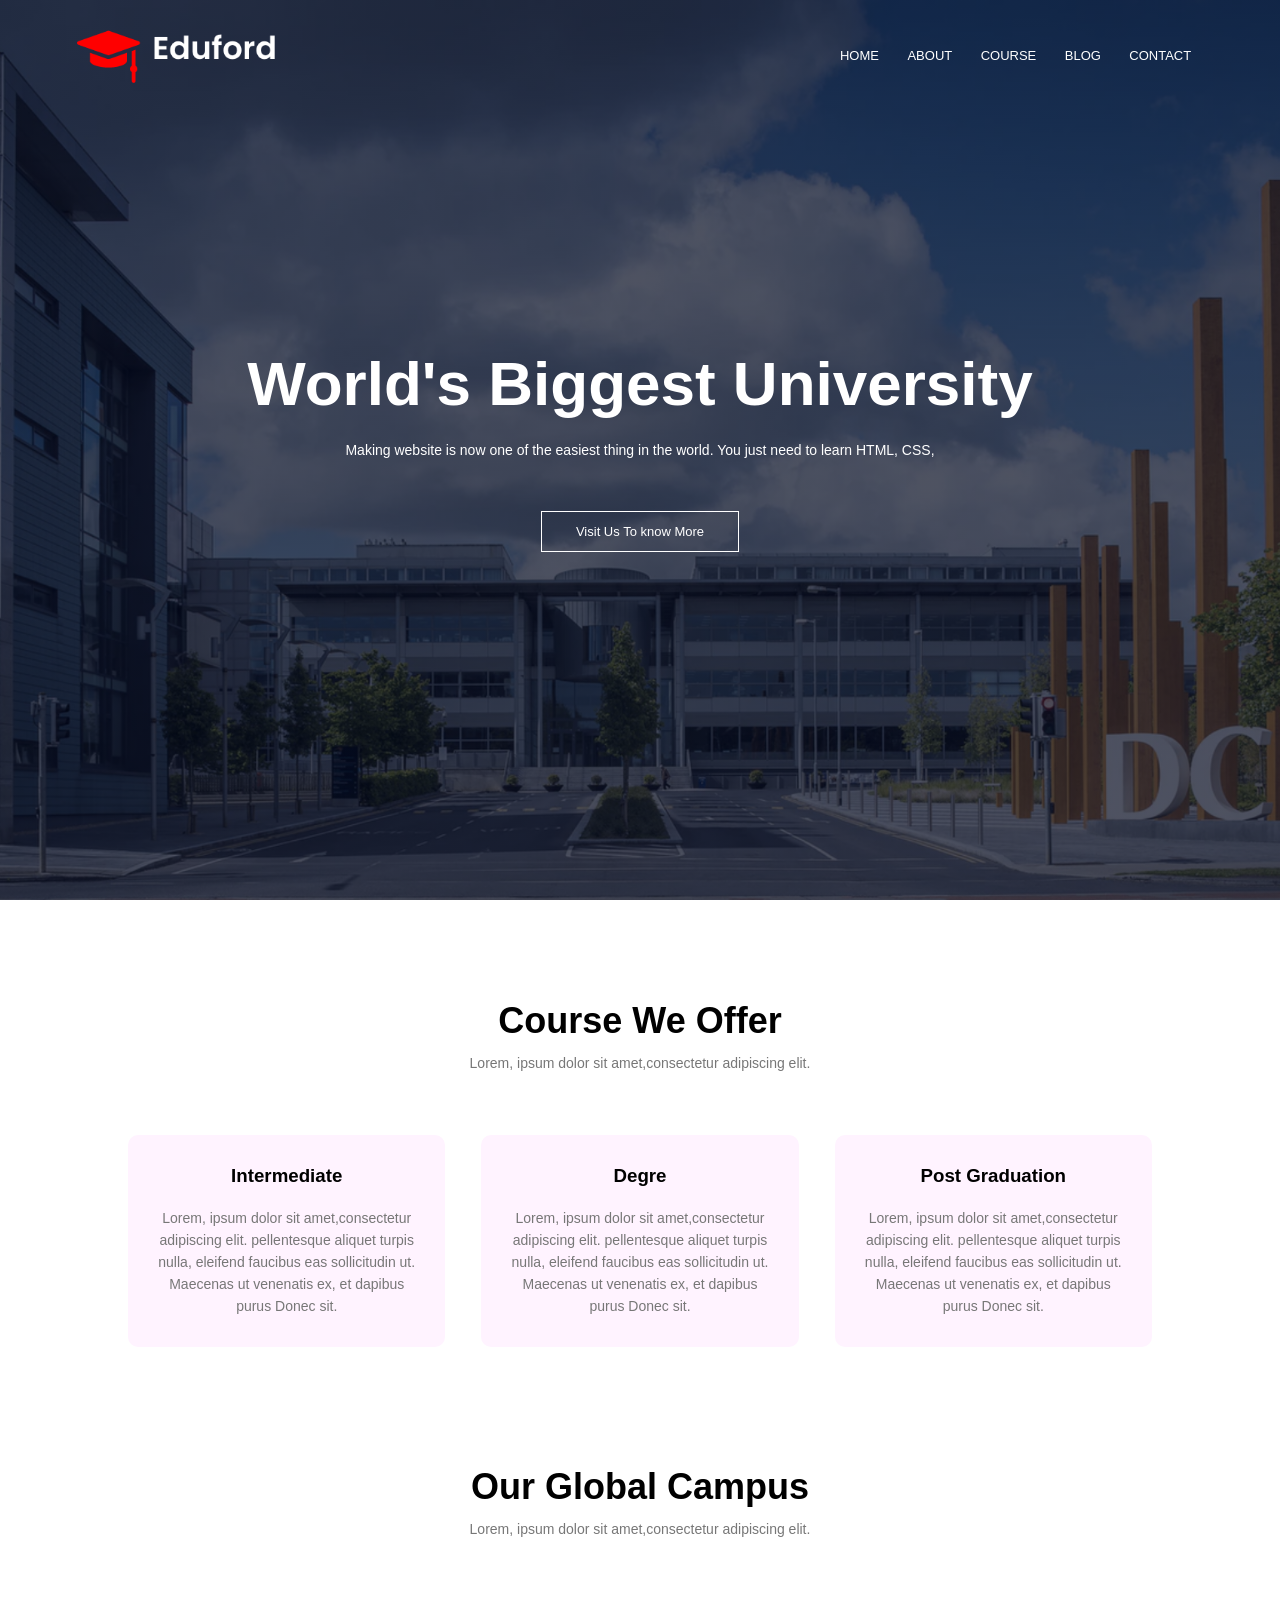
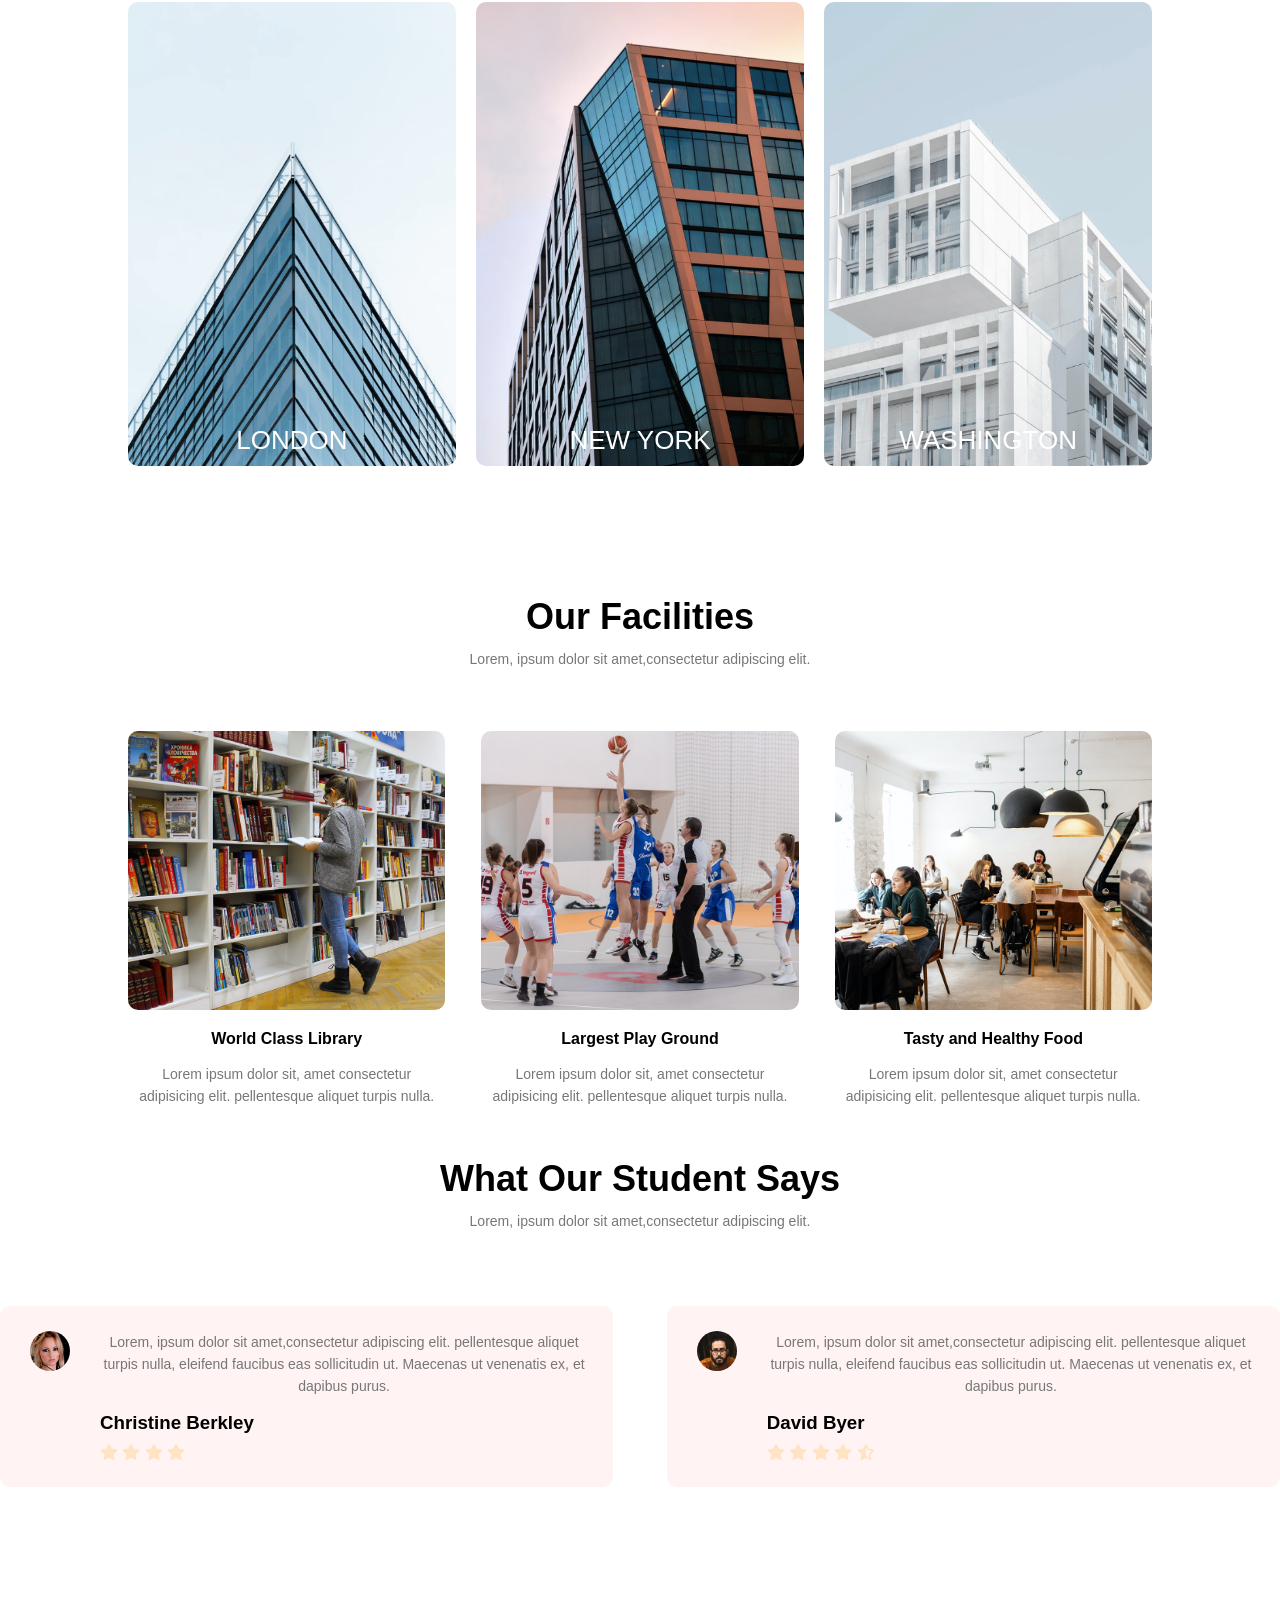
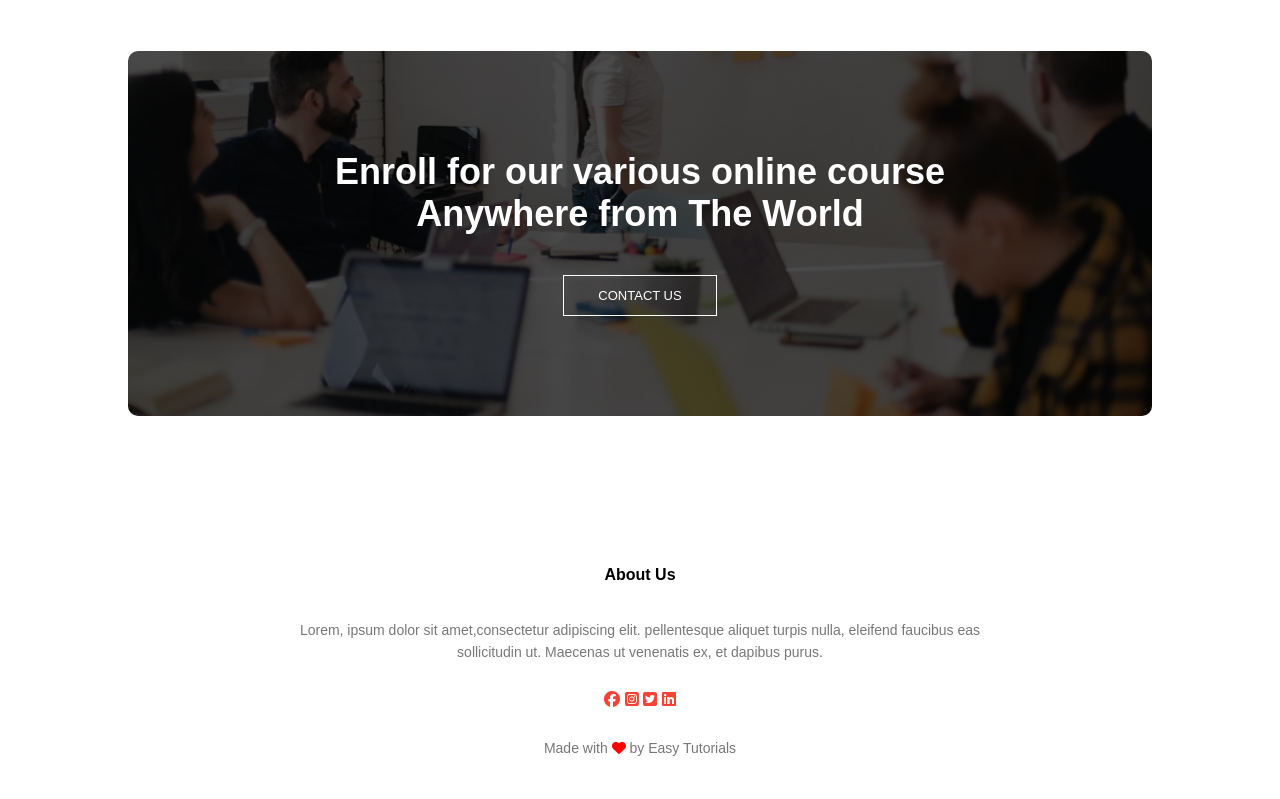
==== youtub Project/index.html @ 14d15c14 "youtube  project done" ====
<!DOCTYPE html>
<html lang="en">

<head>
    <meta charset="UTF-8">
    <meta name="viewport" content="width=device-width, initial-scale=1.0">
    <title>Univercity Web Site</title>
    <link rel="stylesheet" href="./index.css">
    <link rel="preconnect" href="https://fonts.googleapis.com">
    <link rel="preconnect" href="https://fonts.gstatic.com" crossorigin>
    <link
        href="https://fonts.googleapis.com/css2?family=Oswald:wght@200..700&family=Roboto+Condensed:ital,wght@0,100..900;1,100..900&family=Roboto:ital,wght@0,100..900;1,100..900&display=swap"
        rel="stylesheet">
    <!-- -----Font link------- -->
    <link rel="stylesheet" href="https://cdnjs.cloudflare.com/ajax/libs/font-awesome/6.7.2/css/all.min.css"
        integrity="sha512-Evv84Mr4kqVGRNSgIGL/F/aIDqQb7xQ2vcrdIwxfjThSH8CSR7PBEakCr51Ck+w+/U6swU2Im1vVX0SVk9ABhg=="
        crossorigin="anonymous" referrerpolicy="no-referrer" />
</head>

<body>
    <section class="header">
        <nav>
            <a href="index.html"><img src="./images/logo.png"></a>
            <div class="nav-links" id="navlinks">
                <i class="fa-solid fa-xmark" onclick="hideMenu()"></i>
                <ul>
                    <li><a href="">HOME</a></li>
                    <li><a href="">ABOUT</a></li>
                    <li><a href="">COURSE</a></li>
                    <li><a href="">BLOG</a></li>
                    <li><a href="">CONTACT</a></li>
                </ul>

            </div>
            <i class="fa-solid fa-bars" onclick="showMenu()"></i>
        </nav>


        <div class="text-box">
            <h1>World's Biggest University</h1>
            <p>Making website is now one of the easiest thing in the world. You just need to learn HTML, CSS,
            </p>
            <a href="" class="hero-btn">Visit Us To know More</a>

        </div>

    </section>

    <!-- course -->
    <section class="course">
        <h1>Course We Offer</h1>
        <p>Lorem, ipsum dolor sit amet,consectetur adipiscing elit.</p>

        <div class="row">
            <div class="course-col">
                <h3>Intermediate</h3>
                <p>Lorem, ipsum dolor sit amet,consectetur adipiscing elit.
                    pellentesque aliquet turpis nulla, eleifend faucibus eas
                    sollicitudin ut. Maecenas ut venenatis ex, et dapibus purus Donec sit.
                </p>
            </div>
            <div class="course-col">
                <h3>Degre</h3>
                <p>Lorem, ipsum dolor sit amet,consectetur adipiscing elit.
                    pellentesque aliquet turpis nulla, eleifend faucibus eas
                    sollicitudin ut. Maecenas ut venenatis ex, et dapibus purus Donec sit.
                </p>
            </div>
            <div class="course-col">
                <h3>Post Graduation</h3>
                <p>Lorem, ipsum dolor sit amet,consectetur adipiscing elit.
                    pellentesque aliquet turpis nulla, eleifend faucibus eas
                    sollicitudin ut. Maecenas ut venenatis ex, et dapibus purus Donec sit.
                </p>
            </div>
    </section>
    <br>



    <!-- Campus -->
    <section class="campus">
        <h1>Our Global Campus</h1>
        <P>Lorem, ipsum dolor sit amet,consectetur adipiscing elit.</P>

        <div class="row">
            <div class="campus-col">
                <img src="images/london.png" class="img-fluid rounded">
                <div class="layer">
                    <h3>LONDON</h3>
                </div>
            </div>
            <div class="campus-col">
                <img src="images/newyork.png" class="img-fluid rounded">
                <div class="layer">
                    <h3>NEW YORK</h3>
                </div>
            </div>
            <div class="campus-col">
                <img src="images/washington.png" class="img-fluid rounded">
                <div class="layer">
                    <h3>WASHINGTON</h3>
                </div>
            </div>

        </div>

    </section>

    <!-- -------Facilities------ -->

    <section class="facilities">
        <h1>Our Facilities</h1>
        <p>Lorem, ipsum dolor sit amet,consectetur adipiscing elit.</p>

        <div class="row">
            <div class="facilities-col">
                <img src="images/library.png" alt="">
                <h4>World Class Library</h4>
                <p>Lorem ipsum dolor sit, amet consectetur adipisicing elit.
                    pellentesque aliquet turpis nulla.
                </p>

            </div>

            <div class="facilities-col">
                <img src="images/basketball.png" alt="">
                <h4>Largest Play Ground</h4>
                <p>Lorem ipsum dolor sit, amet consectetur adipisicing elit.
                    pellentesque aliquet turpis nulla.
                </p>

            </div>

            <div class="facilities-col">
                <img src="images/cafeteria.png" alt="">
                <h4>Tasty and Healthy Food</h4>
                <p>Lorem ipsum dolor sit, amet consectetur adipisicing elit.
                    pellentesque aliquet turpis nulla.</p>

            </div>
        </div>

    </section>



    <!-- testimonials -->

    <section class="testimonials">
        <h1>What Our Student Says</h1>
        <p>Lorem, ipsum dolor sit amet,consectetur adipiscing elit.</p>
        <div class="row">
            <div class="testimonials-col">
                <img src="images/user1.jpg" alt="">
                <div>
                    <p>Lorem, ipsum dolor sit amet,consectetur adipiscing elit.
                        pellentesque aliquet turpis nulla, eleifend faucibus eas
                        sollicitudin ut. Maecenas ut venenatis ex, et dapibus purus.</p>
                    <h3>Christine Berkley</h3>
                    <i class="fa-solid fa-star"></i>
                    <i class="fa-solid fa-star"></i>
                    <i class="fa-solid fa-star"></i>
                    <i class="fa-solid fa-star"></i>
                    <i class="fa-solid fa-star-sharp-half"></i>

                </div>
            </div>

            <div class="testimonials-col">
                <img src="images/user2.jpg" alt="">
                <div>
                    <p>Lorem, ipsum dolor sit amet,consectetur adipiscing elit.
                        pellentesque aliquet turpis nulla, eleifend faucibus eas
                        sollicitudin ut. Maecenas ut venenatis ex, et dapibus purus.</p>
                    <h3>David Byer</h3>
                    <i class="fa-solid fa-star"></i>
                    <i class="fa-solid fa-star"></i>
                    <i class="fa-solid fa-star"></i>
                    <i class="fa-solid fa-star"></i>
                    <i class="fa-solid fa-star-half-stroke"></i>
                </div>
            </div>

        </div>
    </section>
    <!-- Call To Action -->

    <section class="cta">
        <h1>Enroll for our various online course <br>Anywhere from The World</h1>
        <a href="" class="hero-btn"> CONTACT US</a>
    </section>


    <!-- Footer -->

    <section class="footer">
        <h4>About Us</h4>
        <p>Lorem, ipsum dolor sit amet,consectetur adipiscing elit.
            pellentesque aliquet turpis nulla, eleifend faucibus eas <br>
            sollicitudin ut. Maecenas ut venenatis ex, et dapibus purus.</p>

        <div class="icons">
            <i class="fa-brands fa-facebook"></i>
            <i class="fa-brands fa-square-instagram"></i>
            <i class="fa-brands fa-square-twitter"></i>
            <i class="fa-brands fa-linkedin"></i>

        </div>
        <p> Made with <i class="fa-solid fa-heart"></i> by Easy Tutorials</p>

    </section>






    <script src="https://cdn.jsdelivr.net/npm/bootstrap@5.3.6/dist/js/bootstrap.bundle.min.js"
        integrity="sha384-j1CDi7MgGQ12Z7Qab0qlWQ/Qqz24Gc6BM0thvEMVjHnfYGF0rmFCozFSxQBxwHKO"
        crossorigin="anonymous"></script>

    <!-- javascript for toggle menu -->

    <script>
        var navlinks = document.getElementById("navlinks")
        function showMenu() {
            navlinks.style.right = "0";

        }
        function hideMenu() {
            navlinks.style.right = "-200px";

        }
    </script>




</body>

</html>
---- youtub Project/index.css ----
* {
    margin: 0;
    padding: 0;
    font-family: "Lexend Deca", sans-serif;
    font-optical-sizing: auto;
    font-weight: weight;
    font-style: normal;
}

.header {
    min-height: 100vh;
    width: 100%;
    background-image: linear-gradient(rgba(4, 9, 30, 0.7), rgba(4, 9, 30, 0.7)), url("./images/banner.png");
    background-position: center;
    background-size: cover;
    position: relative;
}


nav {
    display: flex;
    padding: 2% 6%;
    justify-content: space-between;
    align-items: center;
}

nav img {
    width: 200px;
}

.nav-links {
    flex: 1;
    text-align: right;
}

.nav-links ul li {
    list-style: none;
    display: inline-block;
    padding: 8px 12px;
    position: relative;
}

.nav-links ul li a {
    color: #fff;
    text-decoration: none;
    font-size: 13px;

}

.nav-links ul li ::after {
    content: '';
    width: 0%;
    height: 2px;
    background: #f44336;
    display: block;
    margin: auto;
    transition: 0.5s;
}

.nav-links ul li :hover::after {
    width: 100%;

}

.text-box {
    width: 90%;
    color: #fff;
    position: absolute;
    top: 50%;
    left: 50%;
    transform: translate(-50%, -50%);
    text-align: center;
}

.text-box h1 {
    font-size: 62px;
}

.text-box p {
    margin: 10px 0 40px;
    font-size: 14px;
    color: #fff;

}

.hero-btn {
    display: inline-block;
    text-decoration: none;
    color: #fff;
    border: 1px solid #fff;
    padding: 12px 34px;
    font-size: 13px;
    background: transparent;
    position: relative;
    cursor: pointer;
}

.hero-btn:hover {
    border: 1px solid #f44336;
    background: #f44336;
    transition: 1s;
}

nav .fa-solid {
    display: none;
}


@media(max-width: 700px) {
    .text-box h1 {
        font-size: 20px;
    }

    .nav-links ul li {
        display: block;
    }

    .nav-links {
        position: absolute;
        background: #f44336;
        height: 100vh;
        width: 200px;
        top: 0;
        right: -200px;
        text-align: left;
        z-index: 2;
        transition: 1s;
    }

    nav .fa-solid {
        display: block;
        color: #fff;
        margin: 10px;
        font-size: 22px;
        cursor: pointer;
    }

    .nav-links ul {
        padding: 30px;
    }


}

/* Course */

.course {
    width: 80%;
    margin: auto;
    text-align: center;
    padding-top: 100px;
}

h1 {
    font-size: 36px;
    font-weight: 600;
}

p {
    color: #777;
    font-size: 14px;
    font-weight: 300;
    line-height: 22px;
    padding: 10px;
}

.row {
    margin-top: 5%;
    display: flex;
    justify-content: space-between;
}

.course-col {
    flex-basis: 31%;
    background: #fff3ff;
    border-radius: 10px;
    margin-bottom: 5%;
    padding: 20px 12px;
    box-sizing: border-box;
    transition: 0.5s;
}

h3 {
    text-align: center;
    font-weight: 600;
    margin: 10px 0;
}

.course-col:hover {
    box-shadow: 0 0 20px 0px rgba(0, 0, 0, 0.2);
}

@media(max-width: 700px) {
    .row {
        flex-direction: column;
    }
}

/* <-----------campus----------> */
.campus {
    width: 80%;
    margin: auto;
    text-align: center;
    padding-top: 50px;
}

.campus-col {
    flex-basis: 32%;
    border-radius: 10px;
    margin-bottom: 30px;
    position: relative;
    overflow: hidden;
}

.campus-col img {
    width: 100%;
    display: block;
}

.layer {
    background: transparent;
    height: 100%;
    width: 100%;
    position: absolute;
    top: 0;
    left: 0;
    transition: 0.5s;
}

.layer:hover {
    background: rgba(52, 195, 85, 0.7);
}

.layer h3 {
    width: 100%;
    font-weight: 500;
    color: #fff;
    font-size: 26px;
    bottom: 0;
    left: 50%;
    transform: translateX(-50%);
    position: absolute;
    transition: 0.5s;
}

.layer:hover h3 {
    bottom: 49%;
    opacity: 1;
}

.facilities {
    width: 80%;
    margin: auto;
    text-align: center;
    padding-top: 100px;
}

.facilities-col {
    flex-basis: 31%;
    border-radius: 10px;
    margin-bottom: 5%;
    text-align: center;
}

.facilities-col img {
    width: 100%;
    border-radius: 10px;
}

.facilities-col p {
    padding: 0;
}

.facilities-col h4 {
    margin-top: 16px;
    margin-bottom: 15px;
    text-align: center;
}

.testimonials-col {
    flex-basis: 44%;
    border-radius: 10px;
    margin-bottom: 5%;
    text-align: left;
    background: #fff3f3;
    padding: 25px;
    cursor: pointer;
    display: flex;
}

.testimonials h1 {
    text-align: center;

}

.testimonials p {
    text-align: center;
}

.testimonials-col img {
    height: 40px;
    margin-left: 5px;
    margin-right: 30px;
    border-radius: 50%;
}

.testimonials-col p {
    padding: 0;
}

.testimonials-col h3 {
    margin-top: 15px;
    text-align: left;
}

.testimonials-col .fa {
    color: #f44336;
}

.fa-solid {
    color: bisque;
}

@media(max-width:700px) {
    .testimonials-col img {
        margin-left: 0px;
        margin-right: 15px;
    }
}


/* call to action */

.cta {
    margin: 100px auto;
    width: 80%;
    background-image: linear-gradient(rgba(0, 0, 0, 0.7), rgba(0, 0, 0, 0.7)), url("images/banner2.jpg");
    background-position: center;
    background-size: cover;
    border-radius: 10px;
    text-align: center;
    padding: 100px 0;
}

.cta h1 {
    color: #fff;
    margin-bottom: 40px;
    padding: 0;
}

@media(max-width:700px) {
    .cta h1 {
        font-size: 24px;
    }
}

/* call to action */

.cta {
    margin: 100px auto;
    width: 80%;
    background-image: linear-gradient(rgba(0, 0, 0, 0.7), rgba(0, 0, 0, 0.7)), url("images/banner2.jpg");
    background-position: center;
    background-size: cover;
    border-radius: 10px;
    text-align: center;
    padding: 100px 0;
}

.cta h1 {
    color: #fff;
    margin-bottom: 40px;
    padding: 0;
}

@media(max-width:700px) {
    .cta h1 {
        font-size: 24px;
    }
}

/* footer */

.footer {
    width: 100%;
    text-align: center;
    padding: 30px 0;

}

.footer h4 {
    margin-bottom: 25px;
    margin-top: 20px;
    font-weight: 600;
}

.icons {
    color: #f44336;
    margin: 0 13px;
    cursor: pointer;
    padding: 18px 0;
}

.fa-heart {
    color: red;
}
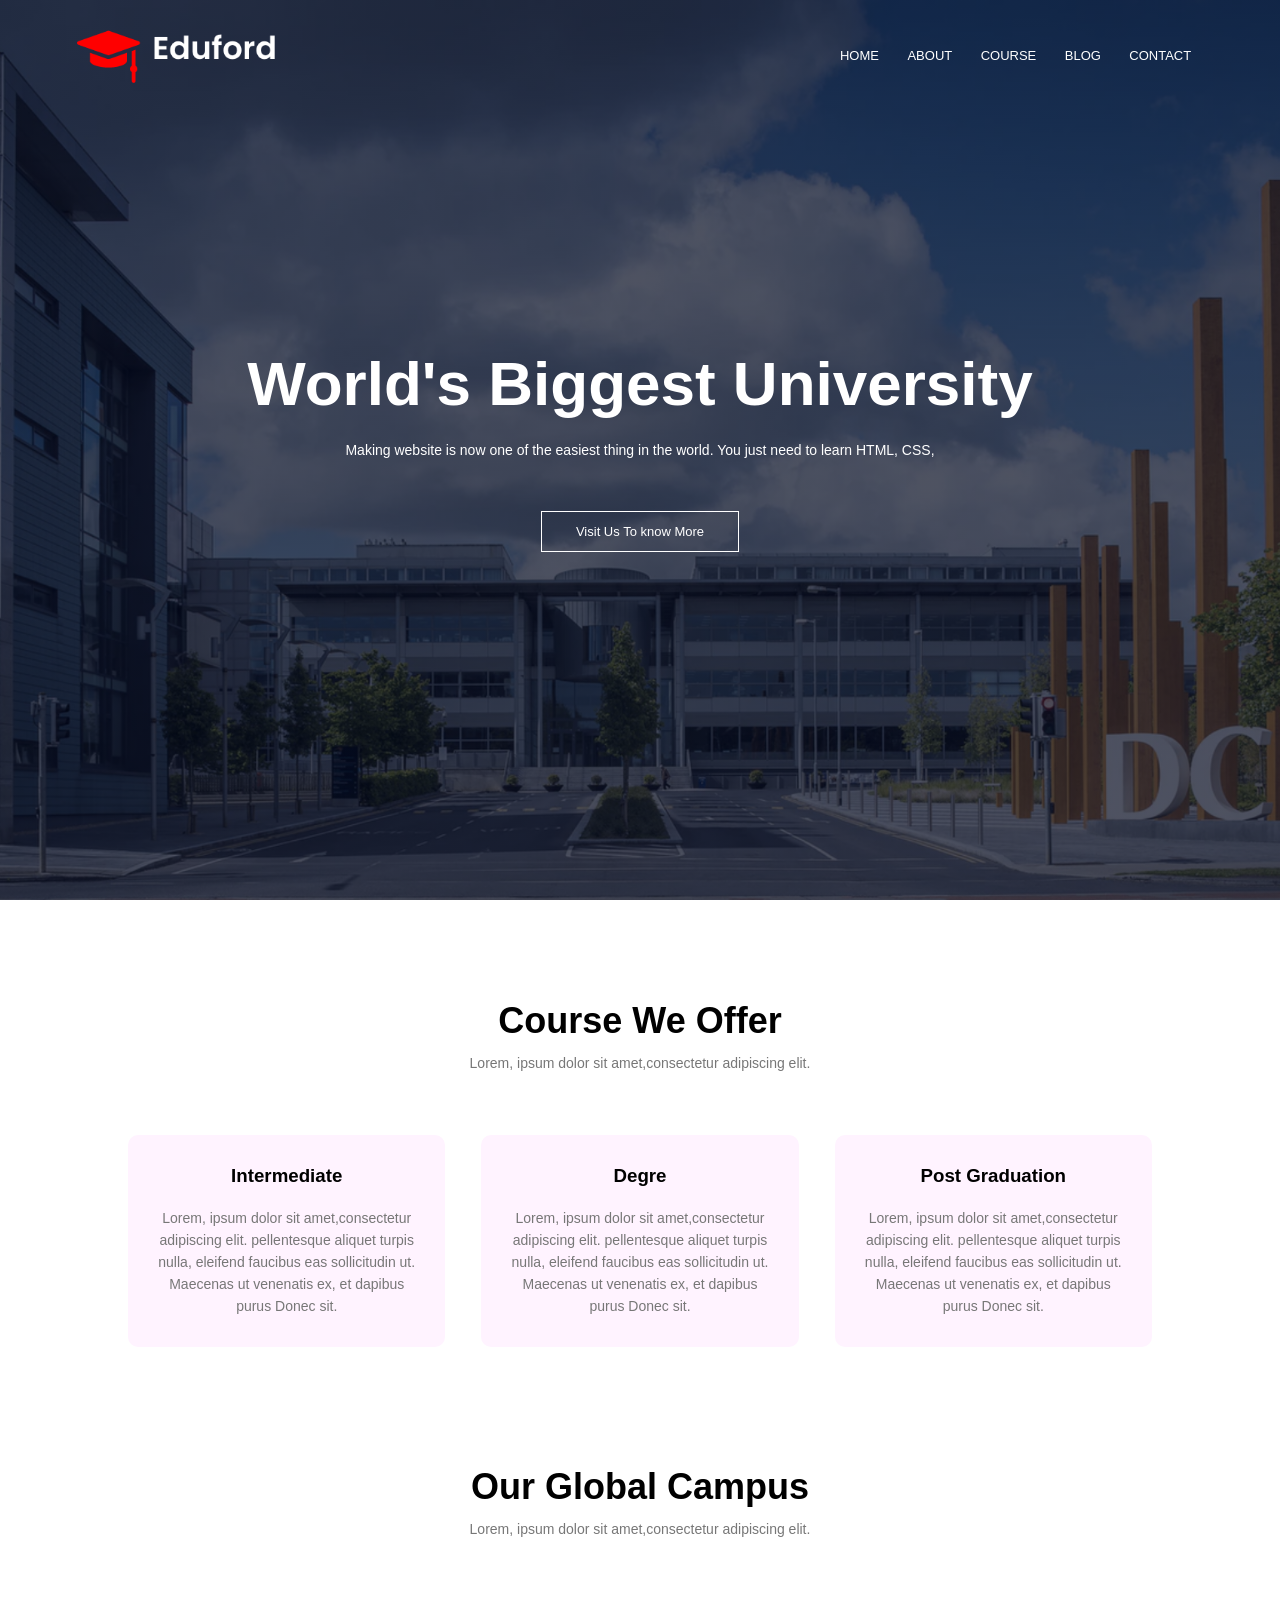
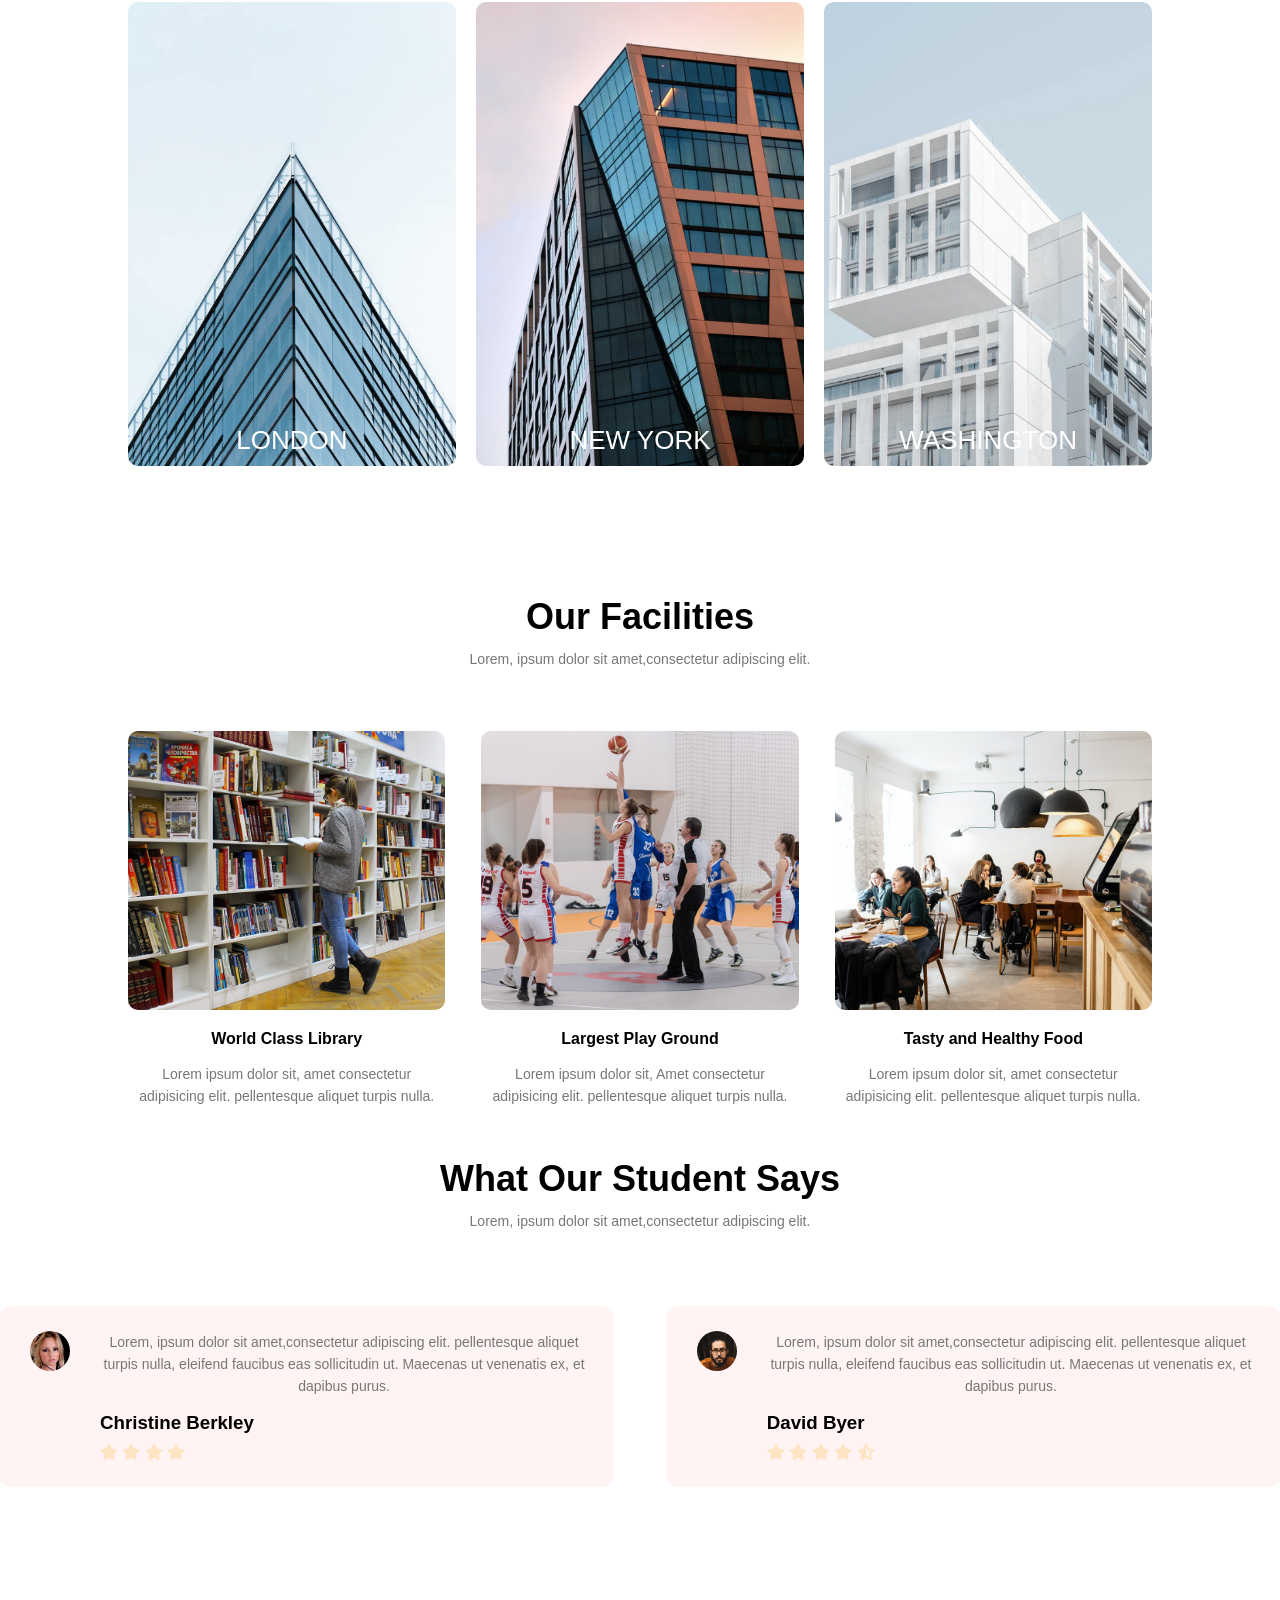
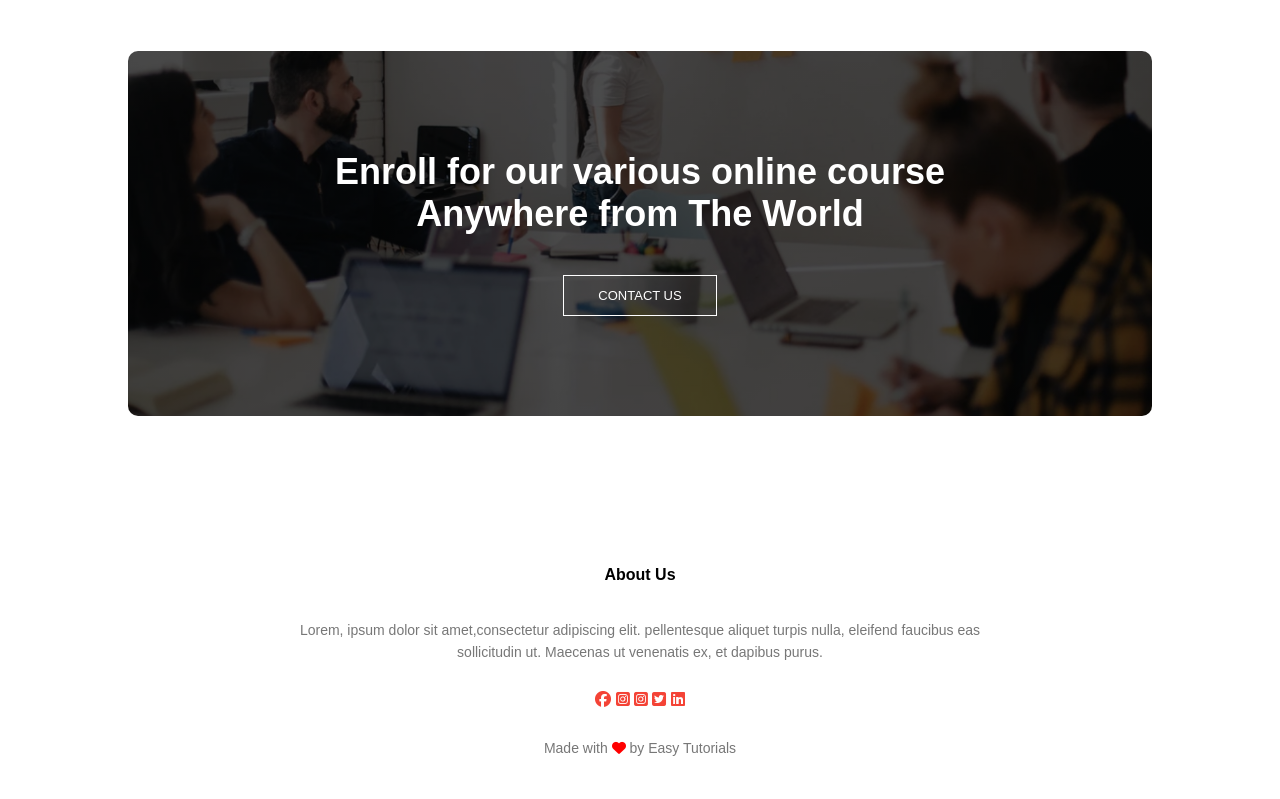
==== commit dae29c18: "Youtube react js project Done" ====
--- a/youtub Project/index.html
+++ b/youtub Project/index.html
@@ -126,7 +126,7 @@
             <div class="facilities-col">
                 <img src="images/basketball.png" alt="">
                 <h4>Largest Play Ground</h4>
-                <p>Lorem ipsum dolor sit, amet consectetur adipisicing elit.
+                <p>Lorem ipsum dolor sit, Amet consectetur adipisicing elit.
                     pellentesque aliquet turpis nulla.
                 </p>
 
@@ -203,6 +203,7 @@
         <div class="icons">
             <i class="fa-brands fa-facebook"></i>
             <i class="fa-brands fa-square-instagram"></i>
+            <i class="fa-brands fa-square-instagram"></i>
             <i class="fa-brands fa-square-twitter"></i>
             <i class="fa-brands fa-linkedin"></i>
 
